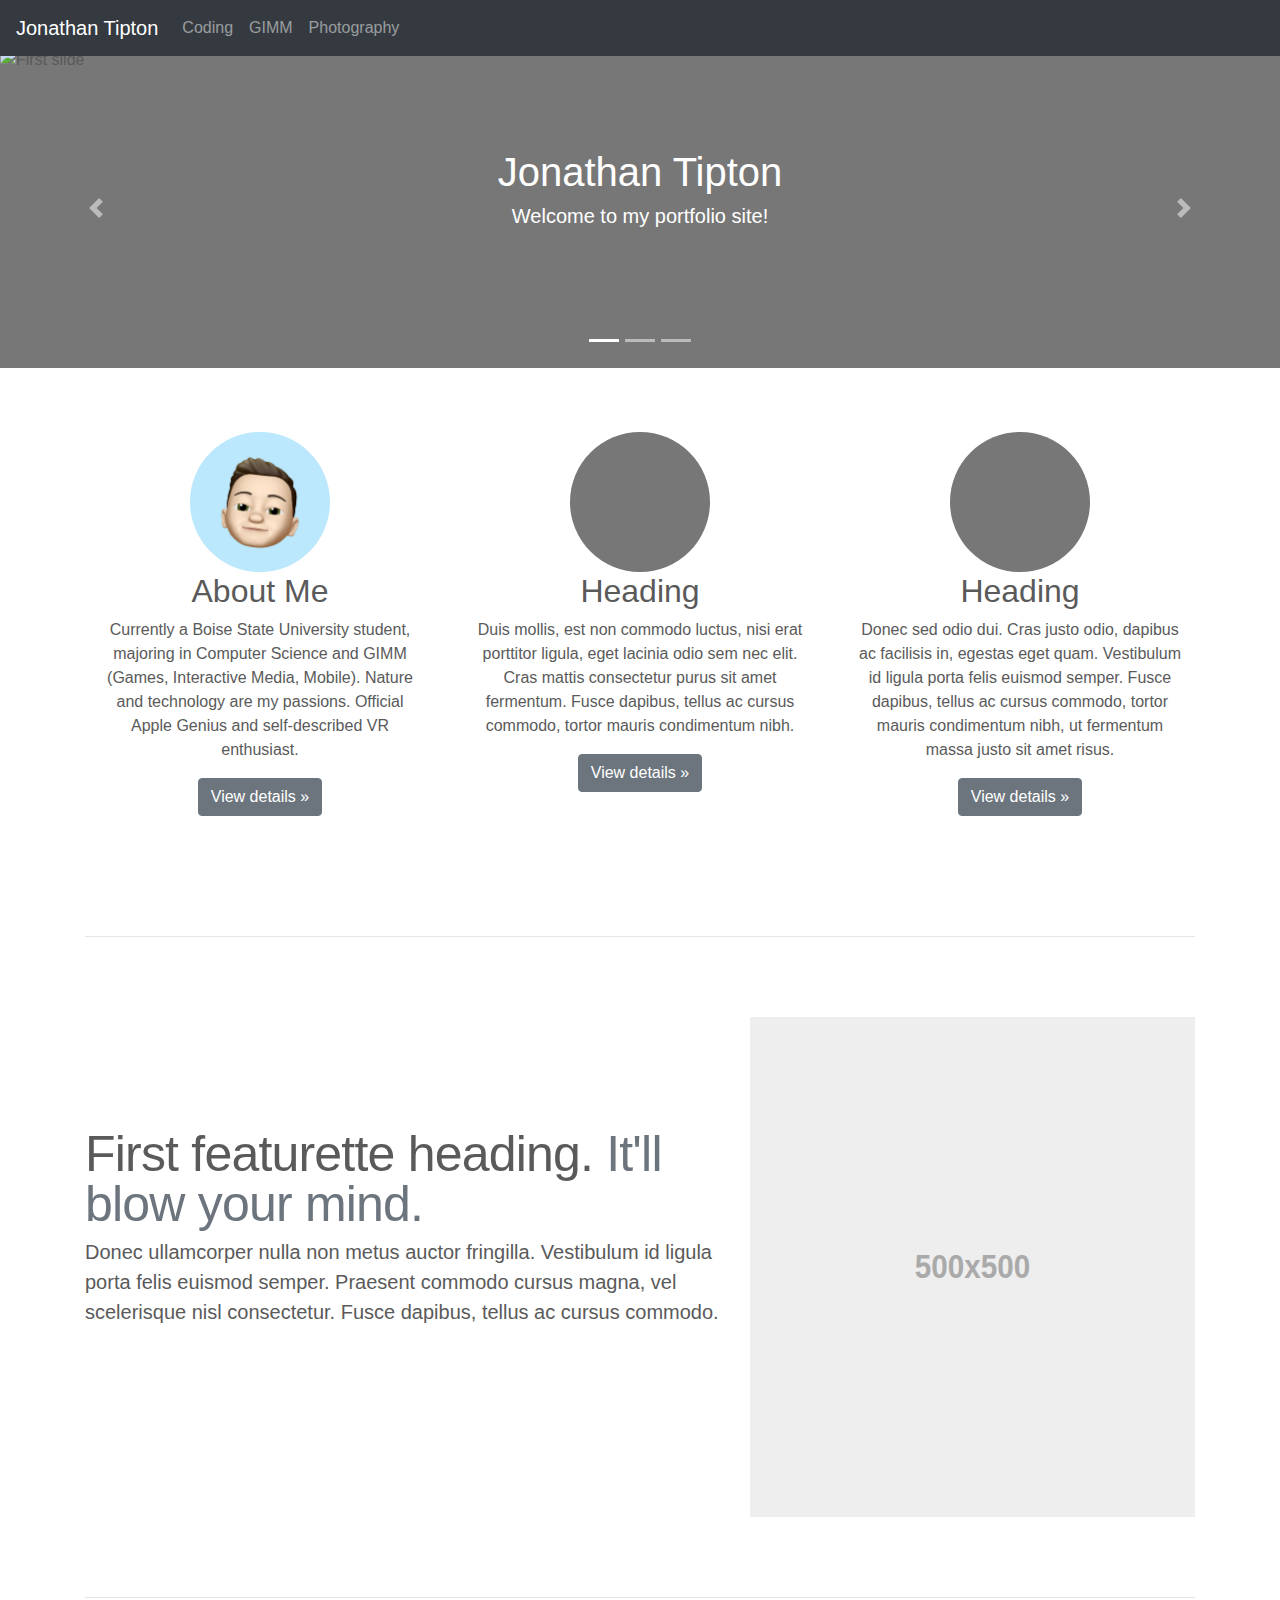
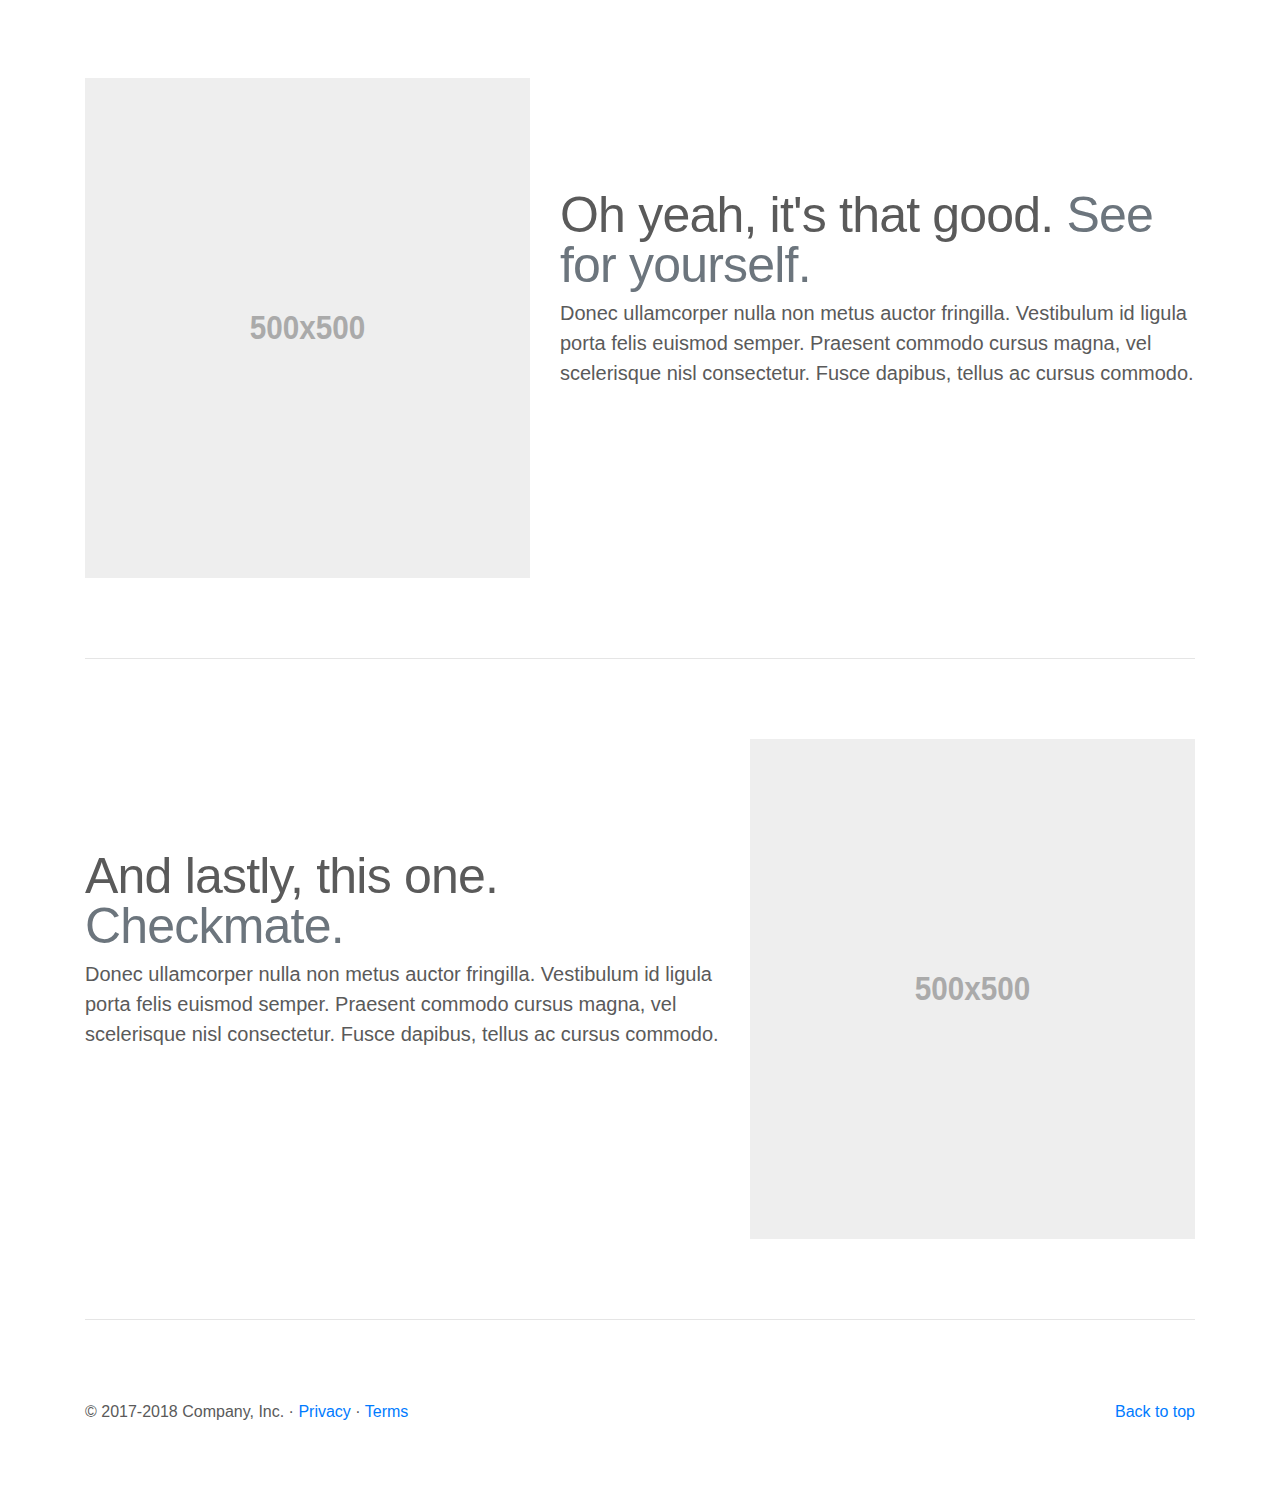
==== bootstrap-4.0.0/docs/4.0/examples/carousel/index.html @ 47440051 "Redo" ====
<!doctype html>
<html lang="en">
  <head>
    <meta charset="utf-8">
    <meta name="viewport" content="width=device-width, initial-scale=1, shrink-to-fit=no">
    <meta name="description" content="">
    <link rel="icon" href="Media/logo.png">

    <title>Jonathan Tipton</title>

    <!-- Bootstrap core CSS -->
    <link href="../../../../dist/css/bootstrap.min.css" rel="stylesheet">

    <!-- Custom styles for this template -->
    <link href="carousel.css" rel="stylesheet">
  </head>
  <body>

    <header>
      <nav class="navbar navbar-expand-md navbar-dark fixed-top bg-dark">
        <a class="navbar-brand" href="index.html">Jonathan Tipton</a>
        <button class="navbar-toggler" type="button" data-toggle="collapse" data-target="#navbarCollapse" aria-controls="navbarCollapse" aria-expanded="false" aria-label="Toggle navigation">
          <span class="navbar-toggler-icon"></span>
        </button>
        <div class="collapse navbar-collapse" id="navbarCollapse">
          <ul class="navbar-nav mr-auto">
            <li class="nav-item ">
              <a class="nav-link" href="coding.html">Coding</a>
            </li>
            <li class="nav-item">
              <a class="nav-link" href="gimm.html">GIMM</a>
            </li>
            <li class="nav-item">
              <a class="nav-link" href="photography.html">Photography</a>
            </li>
            </ul>
        </div>
      </nav>
    </header>

    <main role="main">

      <div id="myCarousel" class="carousel slide" data-ride="carousel">
        <ol class="carousel-indicators">
          <li data-target="#myCarousel" data-slide-to="0" class="active"></li>
          <li data-target="#myCarousel" data-slide-to="1"></li>
          <li data-target="#myCarousel" data-slide-to="2"></li>
        </ol>
        <div class="carousel-inner">
          <div class="carousel-item active">
            <img class="first-slide" src="../../../../assets/Media/stars.jpg" alt="First slide">
            <div class="container">
              <div class="carousel-caption center">
                <h1>Jonathan Tipton</h1>
                <h5>Welcome to my portfolio site!</h5>
              </div>
            </div>
          </div>
          <div class="carousel-item">
            <img class="second-slide" src="../../../../assets/Media/eclipse.jpeg" alt="Second slide">
            <div class="container">
              <div class="carousel-caption center">
                <h1>Have you ever wondered...</h1>
                <p>how technology influences our own perception of reality?</p>
              </div>
            </div>
          </div>
          <div class="carousel-item">
            <img class="third-slide" src="../../../../assets/Media/city.jpeg" alt="Third slide">
            <div class="container">
              <div class="carousel-caption center">
                <h1>Photography & Programming</h1>
                <p>Has there ever been a more perfect union?</p>
                <p><a class="btn btn-lg btn-primary fantasy float-left" href="#" role="button">Browse Gallery</a><a class="btn float-right btn-lg btn-primary courier" href="#" role="button">View Projects</a></p>
              </div>
            </div>
          </div>
        </div>
        <a class="carousel-control-prev" href="#myCarousel" role="button" data-slide="prev">
          <span class="carousel-control-prev-icon" aria-hidden="true"></span>
          <span class="sr-only">Previous</span>
        </a>
        <a class="carousel-control-next" href="#myCarousel" role="button" data-slide="next">
          <span class="carousel-control-next-icon" aria-hidden="true"></span>
          <span class="sr-only">Next</span>
        </a>
      </div>


      <!-- Marketing messaging and featurettes
      ================================================== -->
      <!-- Wrap the rest of the page in another container to center all the content. -->

      <div class="container marketing">

        <!-- Three columns of text below the carousel -->
        <div class="row">
          <div class="col-lg-4">
            <img class="rounded-circle" src="../../../../assets/Media/animoji.jpeg" alt="Generic placeholder image" width="140" height="140">
            <h2>About Me</h2>
            <p>Currently a Boise State University student, majoring in Computer Science and GIMM (Games, Interactive Media, Mobile). Nature and technology are my passions. Official Apple Genius and self-described VR enthusiast.</p>
            <p><a class="btn btn-secondary" href="#" role="button">View details &raquo;</a></p>
          </div><!-- /.col-lg-4 -->
          <div class="col-lg-4">
            <img class="rounded-circle" src="[data-uri]" alt="Generic placeholder image" width="140" height="140">
            <h2>Heading</h2>
            <p>Duis mollis, est non commodo luctus, nisi erat porttitor ligula, eget lacinia odio sem nec elit. Cras mattis consectetur purus sit amet fermentum. Fusce dapibus, tellus ac cursus commodo, tortor mauris condimentum nibh.</p>
            <p><a class="btn btn-secondary" href="#" role="button">View details &raquo;</a></p>
          </div><!-- /.col-lg-4 -->
          <div class="col-lg-4">
            <img class="rounded-circle" src="[data-uri]" alt="Generic placeholder image" width="140" height="140">
            <h2>Heading</h2>
            <p>Donec sed odio dui. Cras justo odio, dapibus ac facilisis in, egestas eget quam. Vestibulum id ligula porta felis euismod semper. Fusce dapibus, tellus ac cursus commodo, tortor mauris condimentum nibh, ut fermentum massa justo sit amet risus.</p>
            <p><a class="btn btn-secondary" href="#" role="button">View details &raquo;</a></p>
          </div><!-- /.col-lg-4 -->
        </div><!-- /.row -->


        <!-- START THE FEATURETTES -->

        <hr class="featurette-divider">

        <div class="row featurette">
          <div class="col-md-7">
            <h2 class="featurette-heading">First featurette heading. <span class="text-muted">It'll blow your mind.</span></h2>
            <p class="lead">Donec ullamcorper nulla non metus auctor fringilla. Vestibulum id ligula porta felis euismod semper. Praesent commodo cursus magna, vel scelerisque nisl consectetur. Fusce dapibus, tellus ac cursus commodo.</p>
          </div>
          <div class="col-md-5">
            <img class="featurette-image img-fluid mx-auto" data-src="holder.js/500x500/auto" alt="Generic placeholder image">
          </div>
        </div>

        <hr class="featurette-divider">

        <div class="row featurette">
          <div class="col-md-7 order-md-2">
            <h2 class="featurette-heading">Oh yeah, it's that good. <span class="text-muted">See for yourself.</span></h2>
            <p class="lead">Donec ullamcorper nulla non metus auctor fringilla. Vestibulum id ligula porta felis euismod semper. Praesent commodo cursus magna, vel scelerisque nisl consectetur. Fusce dapibus, tellus ac cursus commodo.</p>
          </div>
          <div class="col-md-5 order-md-1">
            <img class="featurette-image img-fluid mx-auto" data-src="holder.js/500x500/auto" alt="Generic placeholder image">
          </div>
        </div>

        <hr class="featurette-divider">

        <div class="row featurette">
          <div class="col-md-7">
            <h2 class="featurette-heading">And lastly, this one. <span class="text-muted">Checkmate.</span></h2>
            <p class="lead">Donec ullamcorper nulla non metus auctor fringilla. Vestibulum id ligula porta felis euismod semper. Praesent commodo cursus magna, vel scelerisque nisl consectetur. Fusce dapibus, tellus ac cursus commodo.</p>
          </div>
          <div class="col-md-5">
            <img class="featurette-image img-fluid mx-auto" data-src="holder.js/500x500/auto" alt="Generic placeholder image">
          </div>
        </div>

        <hr class="featurette-divider">

        <!-- /END THE FEATURETTES -->

      </div><!-- /.container -->


      <!-- FOOTER -->
      <footer class="container">
        <p class="float-right"><a href="#">Back to top</a></p>
        <p>&copy; 2017-2018 Company, Inc. &middot; <a href="#">Privacy</a> &middot; <a href="#">Terms</a></p>
      </footer>
    </main>

    <!-- Bootstrap core JavaScript
    ================================================== -->
    <!-- Placed at the end of the document so the pages load faster -->
    <script src="https://code.jquery.com/jquery-3.2.1.slim.min.js" integrity="sha384-KJ3o2DKtIkvYIK3UENzmM7KCkRr/rE9/Qpg6aAZGJwFDMVNA/GpGFF93hXpG5KkN" crossorigin="anonymous"></script>
    <script>window.jQuery || document.write('<script src="../../../../assets/js/vendor/jquery-slim.min.js"><\/script>')</script>
    <script src="../../../../assets/js/vendor/popper.min.js"></script>
    <script src="../../../../dist/js/bootstrap.min.js"></script>
    <!-- Just to make our placeholder images work. Don't actually copy the next line! -->
    <script src="../../../../assets/js/vendor/holder.min.js"></script>
  </body>
</html>
---- bootstrap-4.0.0/docs/4.0/examples/carousel/carousel.css ----
/* GLOBAL STYLES
-------------------------------------------------- */
/* Padding below the footer and lighter body text */

body {
  padding-top: 3rem;
  padding-bottom: 3rem;
  color: #5a5a5a;
}


/* CUSTOMIZE THE CAROUSEL
-------------------------------------------------- */

/* Carousel base class */
.carousel {
  margin-bottom: 4rem;
}
/* Since positioning the image, we need to help out the caption */
.carousel-caption {
  bottom: 3rem;
  z-index: 10;
}

/* Declare heights because of positioning of img element */
.carousel-item {
  height: 20rem;
  background-color: #777;
  background-size: cover;
}
.carousel-item > img {
  max-width: 100%;
  min-height: 80%;
  bottom: 0;
 }

.center {
  width: 50% 50%;
  height: 60%;
}

.text-center {
  text-align: center;
}

.courier {
  font-family: courier;
}

.fantasy {
  font-family: cursive;

}

.float-left {
  float: left;
}

.float-right {
  float: right;
}

.black-text {
  color: black;
}

/* MARKETING CONTENT
-------------------------------------------------- */

/* Center align the text within the three columns below the carousel */
.marketing .col-lg-4 {
  margin-bottom: 1.5rem;
  text-align: center;
}
.marketing h2 {
  font-weight: 400;
}
.marketing .col-lg-4 p {
  margin-right: .75rem;
  margin-left: .75rem;
}


/* Featurettes
------------------------- */

.featurette-divider {
  margin: 5rem 0; /* Space out the Bootstrap <hr> more */
}

/* Thin out the marketing headings */
.featurette-heading {
  font-weight: 300;
  line-height: 1;
  letter-spacing: -.05rem;
}


/* RESPONSIVE CSS
-------------------------------------------------- */

@media (min-width: 40em) {
  /* Bump up size of carousel content */
  .carousel-caption p {
    margin-bottom: 1.25rem;
    font-size: 1.25rem;
    line-height: 1.4;
  }

  .featurette-heading {
    font-size: 50px;
  }
}

@media (min-width: 62em) {
  .featurette-heading {
    margin-top: 7rem;
  }
}
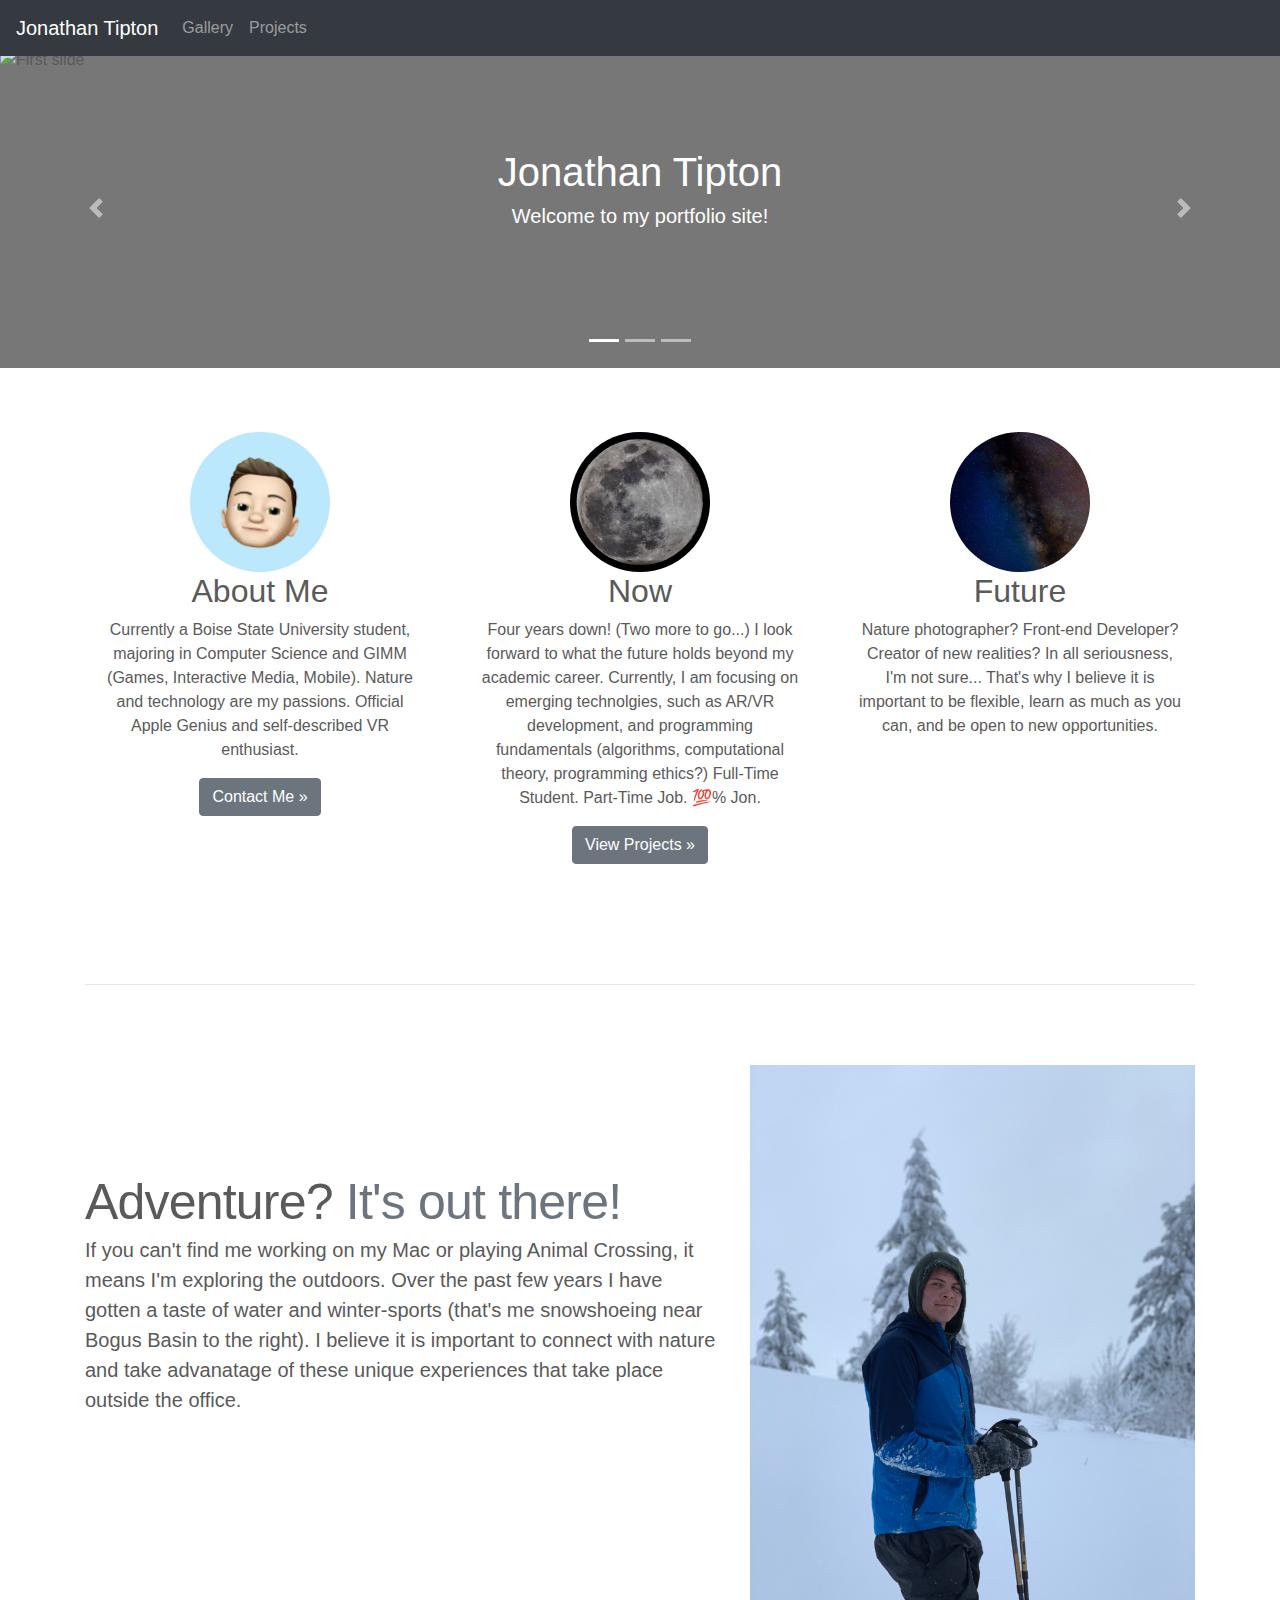
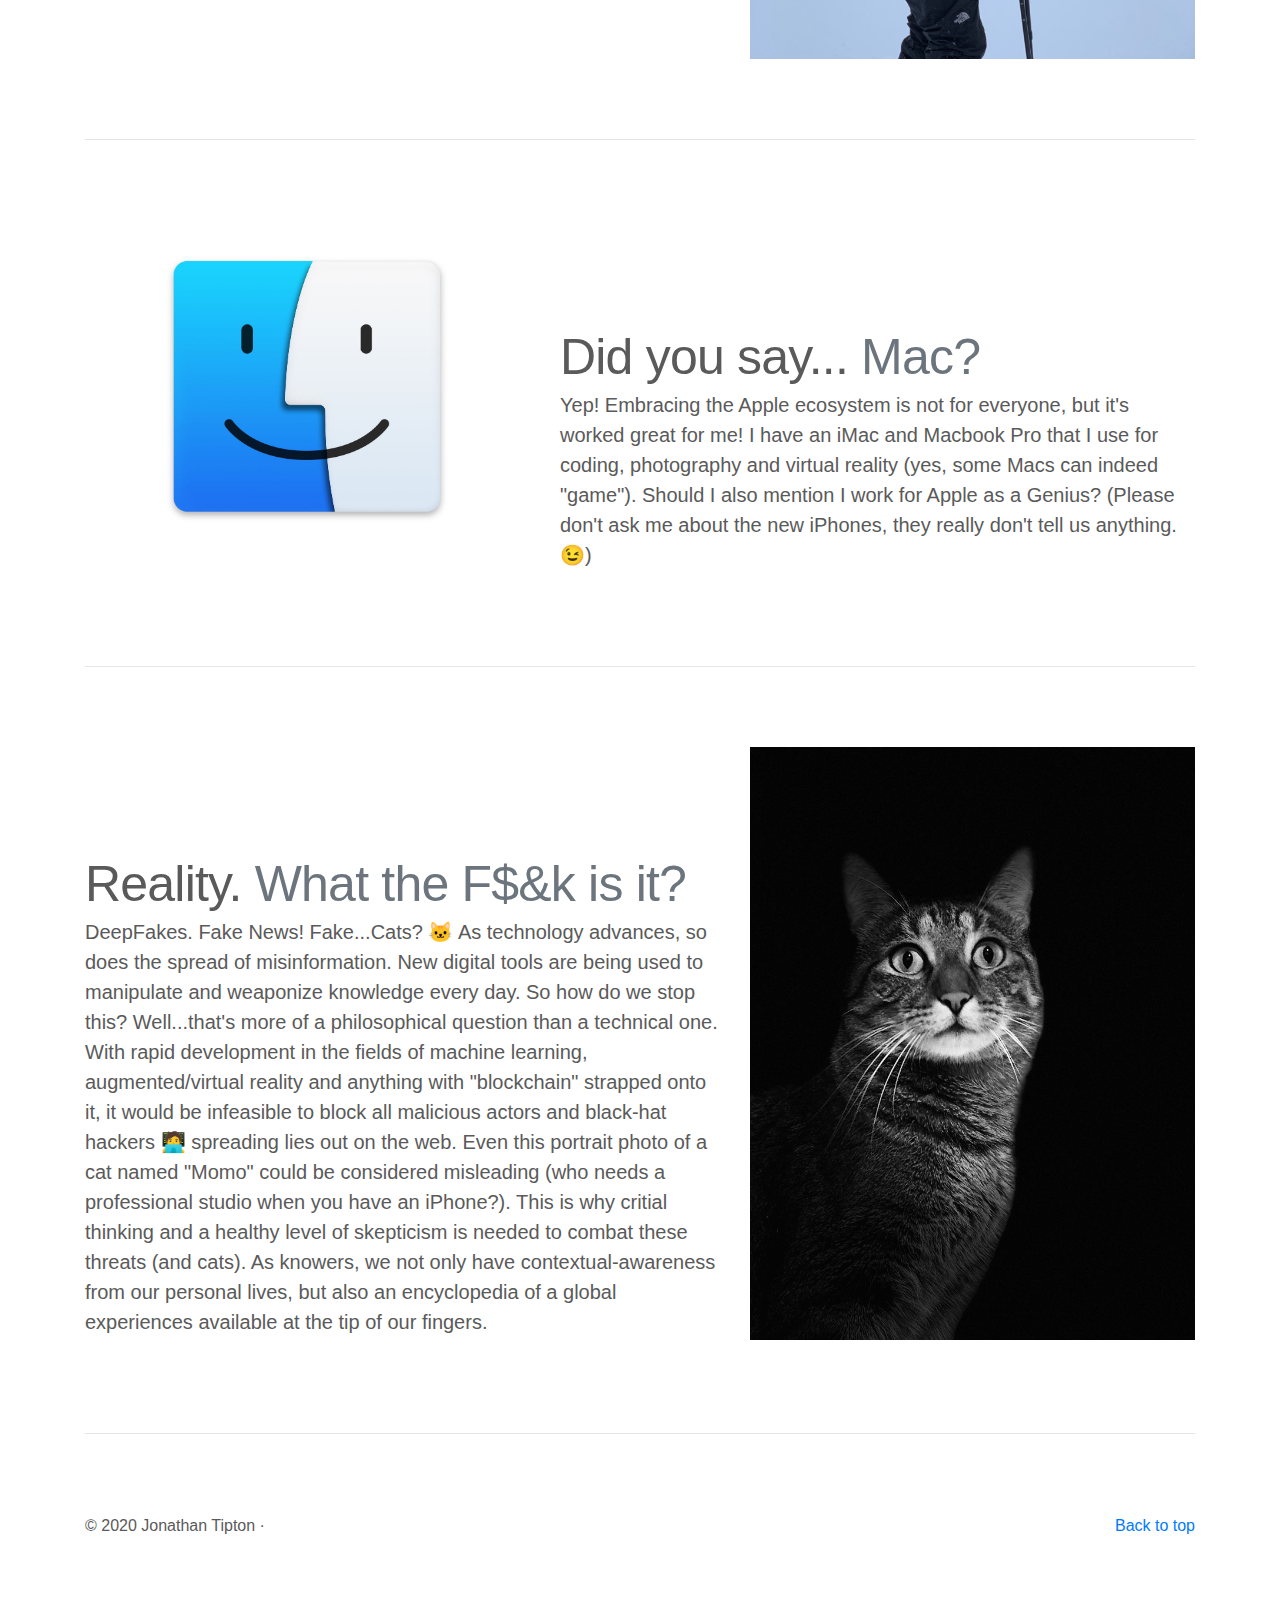
==== commit 0c71e5ec: "Finished Index" ====
--- a/bootstrap-4.0.0/docs/4.0/examples/carousel/index.html
+++ b/bootstrap-4.0.0/docs/4.0/examples/carousel/index.html
@@ -25,13 +25,11 @@
         <div class="collapse navbar-collapse" id="navbarCollapse">
           <ul class="navbar-nav mr-auto">
             <li class="nav-item ">
-              <a class="nav-link" href="coding.html">Coding</a>
+              <a class="nav-link" href="coding.html">Gallery</a>
             </li>
+
             <li class="nav-item">
-              <a class="nav-link" href="gimm.html">GIMM</a>
-            </li>
-            <li class="nav-item">
-              <a class="nav-link" href="photography.html">Photography</a>
+              <a class="nav-link" href="photography.html">Projects</a>
             </li>
             </ul>
         </div>
@@ -61,7 +59,7 @@
             <div class="container">
               <div class="carousel-caption center">
                 <h1>Have you ever wondered...</h1>
-                <p>how technology influences our own perception of reality?</p>
+                <p>how technology influences our perception of reality?</p>
               </div>
             </div>
           </div>
@@ -99,19 +97,18 @@
             <img class="rounded-circle" src="../../../../assets/Media/animoji.jpeg" alt="Generic placeholder image" width="140" height="140">
             <h2>About Me</h2>
             <p>Currently a Boise State University student, majoring in Computer Science and GIMM (Games, Interactive Media, Mobile). Nature and technology are my passions. Official Apple Genius and self-described VR enthusiast.</p>
-            <p><a class="btn btn-secondary" href="#" role="button">View details &raquo;</a></p>
+            <p><a class="btn btn-secondary" href="mailto:jonathantipton@u.boisestate.edu" role="button">Contact Me &raquo;</a></p>
           </div><!-- /.col-lg-4 -->
           <div class="col-lg-4">
-            <img class="rounded-circle" src="[data-uri]" alt="Generic placeholder image" width="140" height="140">
-            <h2>Heading</h2>
-            <p>Duis mollis, est non commodo luctus, nisi erat porttitor ligula, eget lacinia odio sem nec elit. Cras mattis consectetur purus sit amet fermentum. Fusce dapibus, tellus ac cursus commodo, tortor mauris condimentum nibh.</p>
-            <p><a class="btn btn-secondary" href="#" role="button">View details &raquo;</a></p>
+            <img class="rounded-circle" src="../../../../assets/Media/moon.jpeg" alt="Generic placeholder image" width="140" height="140">
+            <h2>Now</h2>
+            <p>Four years down! (Two more to go...) I look forward to what the future holds beyond my academic career. Currently, I am focusing on emerging technolgies, such as AR/VR development, and programming fundamentals (algorithms, computational theory, programming ethics?) Full-Time Student. Part-Time Job. 💯% Jon.</p>
+            <p><a class="btn btn-secondary" href="coding.html" role="button">View Projects &raquo;</a></p>
           </div><!-- /.col-lg-4 -->
           <div class="col-lg-4">
-            <img class="rounded-circle" src="[data-uri]" alt="Generic placeholder image" width="140" height="140">
-            <h2>Heading</h2>
-            <p>Donec sed odio dui. Cras justo odio, dapibus ac facilisis in, egestas eget quam. Vestibulum id ligula porta felis euismod semper. Fusce dapibus, tellus ac cursus commodo, tortor mauris condimentum nibh, ut fermentum massa justo sit amet risus.</p>
-            <p><a class="btn btn-secondary" href="#" role="button">View details &raquo;</a></p>
+            <img class="rounded-circle" src="../../../../assets/Media/milky.jpeg" alt="Generic placeholder image" width="140" height="140">
+            <h2>Future</h2>
+            <p>Nature photographer? Front-end Developer? Creator of new realities? In all seriousness, I'm not sure... That's why I believe it is important to be flexible, learn as much as you can, and be open to new opportunities.</p>
           </div><!-- /.col-lg-4 -->
         </div><!-- /.row -->
 
@@ -122,11 +119,13 @@
 
         <div class="row featurette">
           <div class="col-md-7">
-            <h2 class="featurette-heading">First featurette heading. <span class="text-muted">It'll blow your mind.</span></h2>
-            <p class="lead">Donec ullamcorper nulla non metus auctor fringilla. Vestibulum id ligula porta felis euismod semper. Praesent commodo cursus magna, vel scelerisque nisl consectetur. Fusce dapibus, tellus ac cursus commodo.</p>
+            <h2 class="featurette-heading">Adventure? <span class="text-muted">It's out there!</span></h2>
+            <p class="lead">If you can't find me working on my Mac or playing Animal Crossing, it means I'm exploring the outdoors.
+                            Over the past few years I have gotten a taste of water and winter-sports (that's me snowshoeing near Bogus Basin to the right).
+                            I believe it is important to connect with nature and take advanatage of these unique experiences that take place outside the office.</p>
           </div>
           <div class="col-md-5">
-            <img class="featurette-image img-fluid mx-auto" data-src="holder.js/500x500/auto" alt="Generic placeholder image">
+            <img class="featurette-image img-fluid mx-auto" src="../../../../assets/Media/me.jpeg" alt="Generic placeholder image">
           </div>
         </div>
 
@@ -134,11 +133,12 @@
 
         <div class="row featurette">
           <div class="col-md-7 order-md-2">
-            <h2 class="featurette-heading">Oh yeah, it's that good. <span class="text-muted">See for yourself.</span></h2>
-            <p class="lead">Donec ullamcorper nulla non metus auctor fringilla. Vestibulum id ligula porta felis euismod semper. Praesent commodo cursus magna, vel scelerisque nisl consectetur. Fusce dapibus, tellus ac cursus commodo.</p>
+            <h2 class="featurette-heading">Did you say... <span class="text-muted">Mac?</span></h2>
+            <p class="lead">Yep! Embracing the Apple ecosystem is not for everyone, but it's worked great for me! I have an iMac and Macbook Pro
+                            that I use for coding, photography and virtual reality (yes, some Macs can indeed "game"). Should I also mention I work for Apple as a Genius? (Please don't ask me about the new iPhones, they really don't tell us anything. 😉)</p>
           </div>
           <div class="col-md-5 order-md-1">
-            <img class="featurette-image img-fluid mx-auto" data-src="holder.js/500x500/auto" alt="Generic placeholder image">
+            <img class="featurette-image img-fluid mx-auto" src="../../../../assets/Media/finder.jpeg" alt="Generic placeholder image">
           </div>
         </div>
 
@@ -146,11 +146,16 @@
 
         <div class="row featurette">
           <div class="col-md-7">
-            <h2 class="featurette-heading">And lastly, this one. <span class="text-muted">Checkmate.</span></h2>
-            <p class="lead">Donec ullamcorper nulla non metus auctor fringilla. Vestibulum id ligula porta felis euismod semper. Praesent commodo cursus magna, vel scelerisque nisl consectetur. Fusce dapibus, tellus ac cursus commodo.</p>
+            <h2 class="featurette-heading">Reality. <span class="text-muted">What the F$&k is it?</span></h2>
+            <p class="lead">DeepFakes. Fake News! Fake...Cats? 🐱 As technology advances, so does the spread of misinformation. New digital tools are being used to manipulate and weaponize knowledge every day. So how do we stop this?
+                            Well...that's more of a philosophical question than a technical one. With rapid development in the fields of machine learning, augmented/virtual reality and anything with "blockchain" strapped onto it,
+                            it would be infeasible to block all malicious actors and black-hat hackers 🧑‍💻 spreading lies out on the web. Even this portrait photo of a cat named "Momo" could be considered misleading (who needs a professional studio when you have an iPhone?).
+                            This is why critial thinking and a healthy level of skepticism is needed to combat these threats (and cats). As knowers, we not only have contextual-awareness from our personal lives, but also an encyclopedia of a global experiences
+                            available at the tip of our fingers.</p>
           </div>
+
           <div class="col-md-5">
-            <img class="featurette-image img-fluid mx-auto" data-src="holder.js/500x500/auto" alt="Generic placeholder image">
+            <img class="featurette-image img-fluid mx-auto" src="../../../../assets/Media/momo.jpeg" alt="Generic placeholder image">
           </div>
         </div>
 
@@ -164,7 +169,7 @@
       <!-- FOOTER -->
       <footer class="container">
         <p class="float-right"><a href="#">Back to top</a></p>
-        <p>&copy; 2017-2018 Company, Inc. &middot; <a href="#">Privacy</a> &middot; <a href="#">Terms</a></p>
+        <p>&copy; 2020 Jonathan Tipton &middot;</p>
       </footer>
     </main>
 
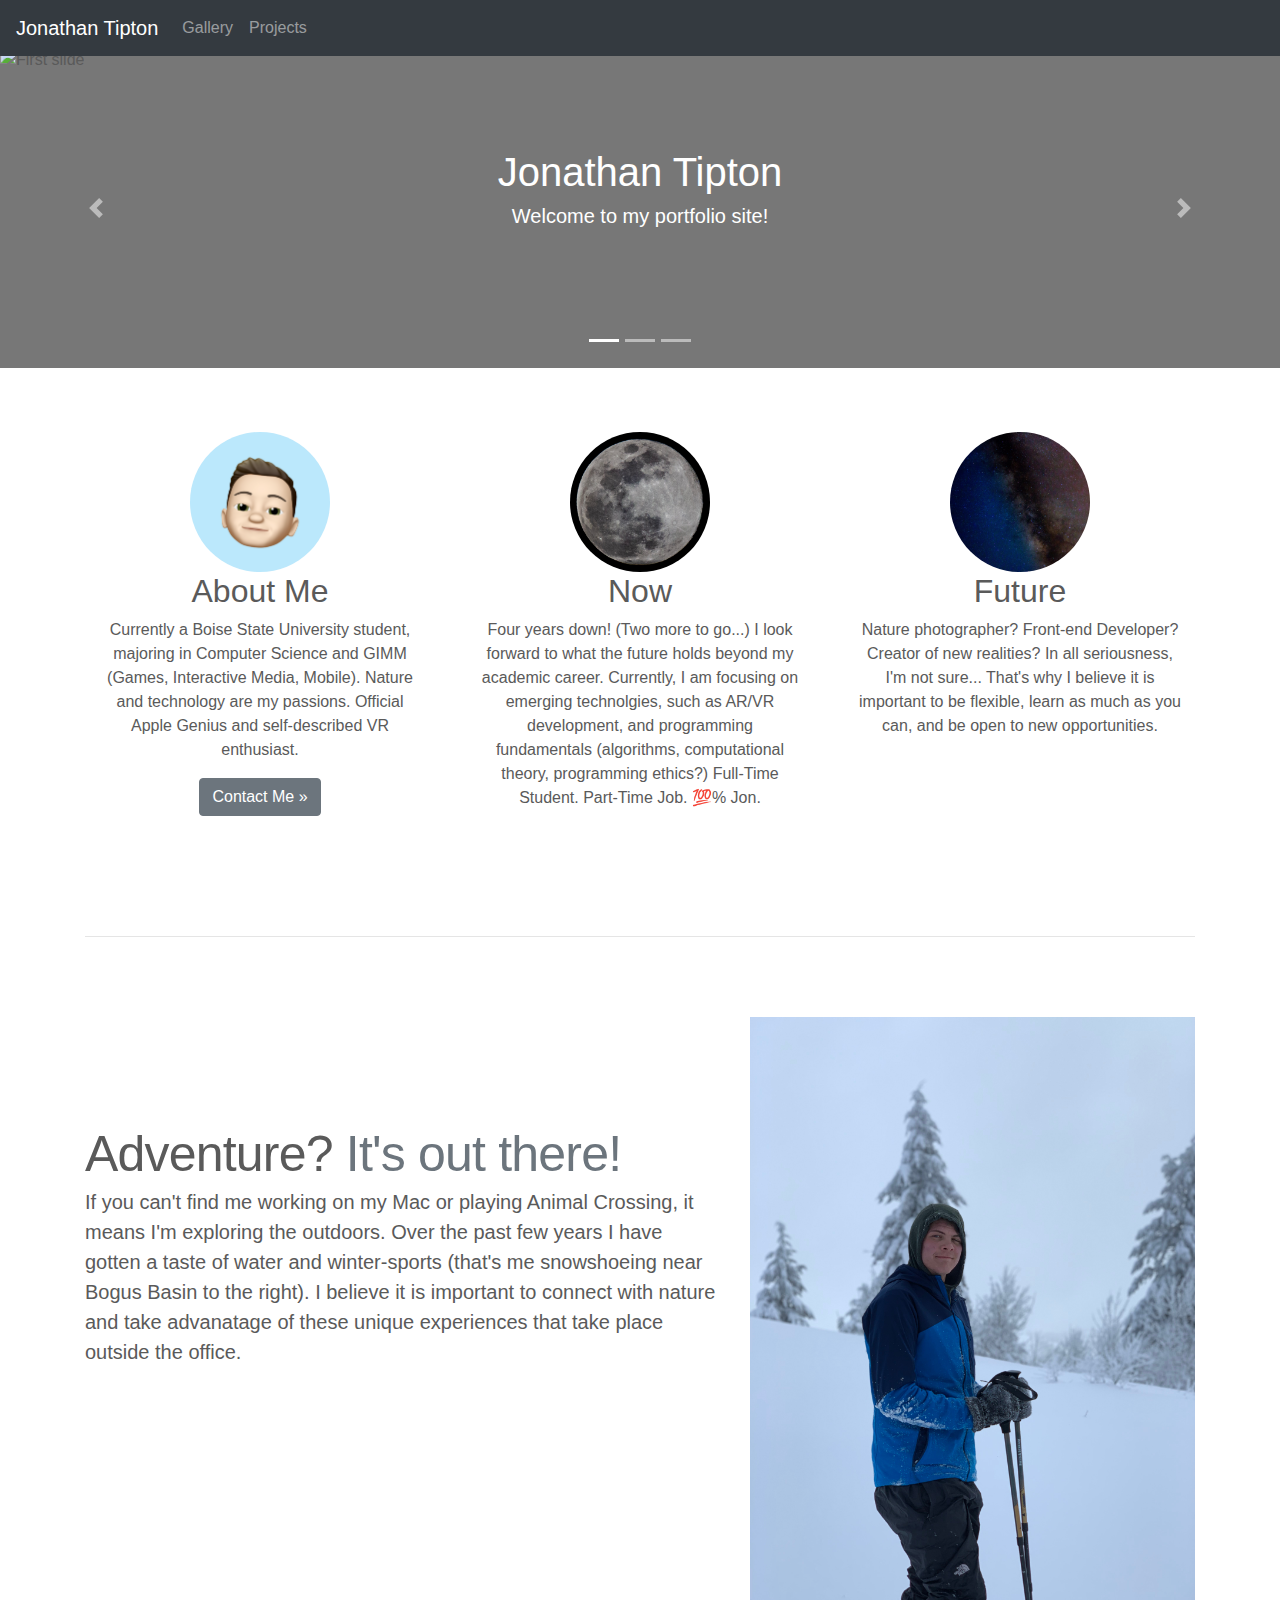
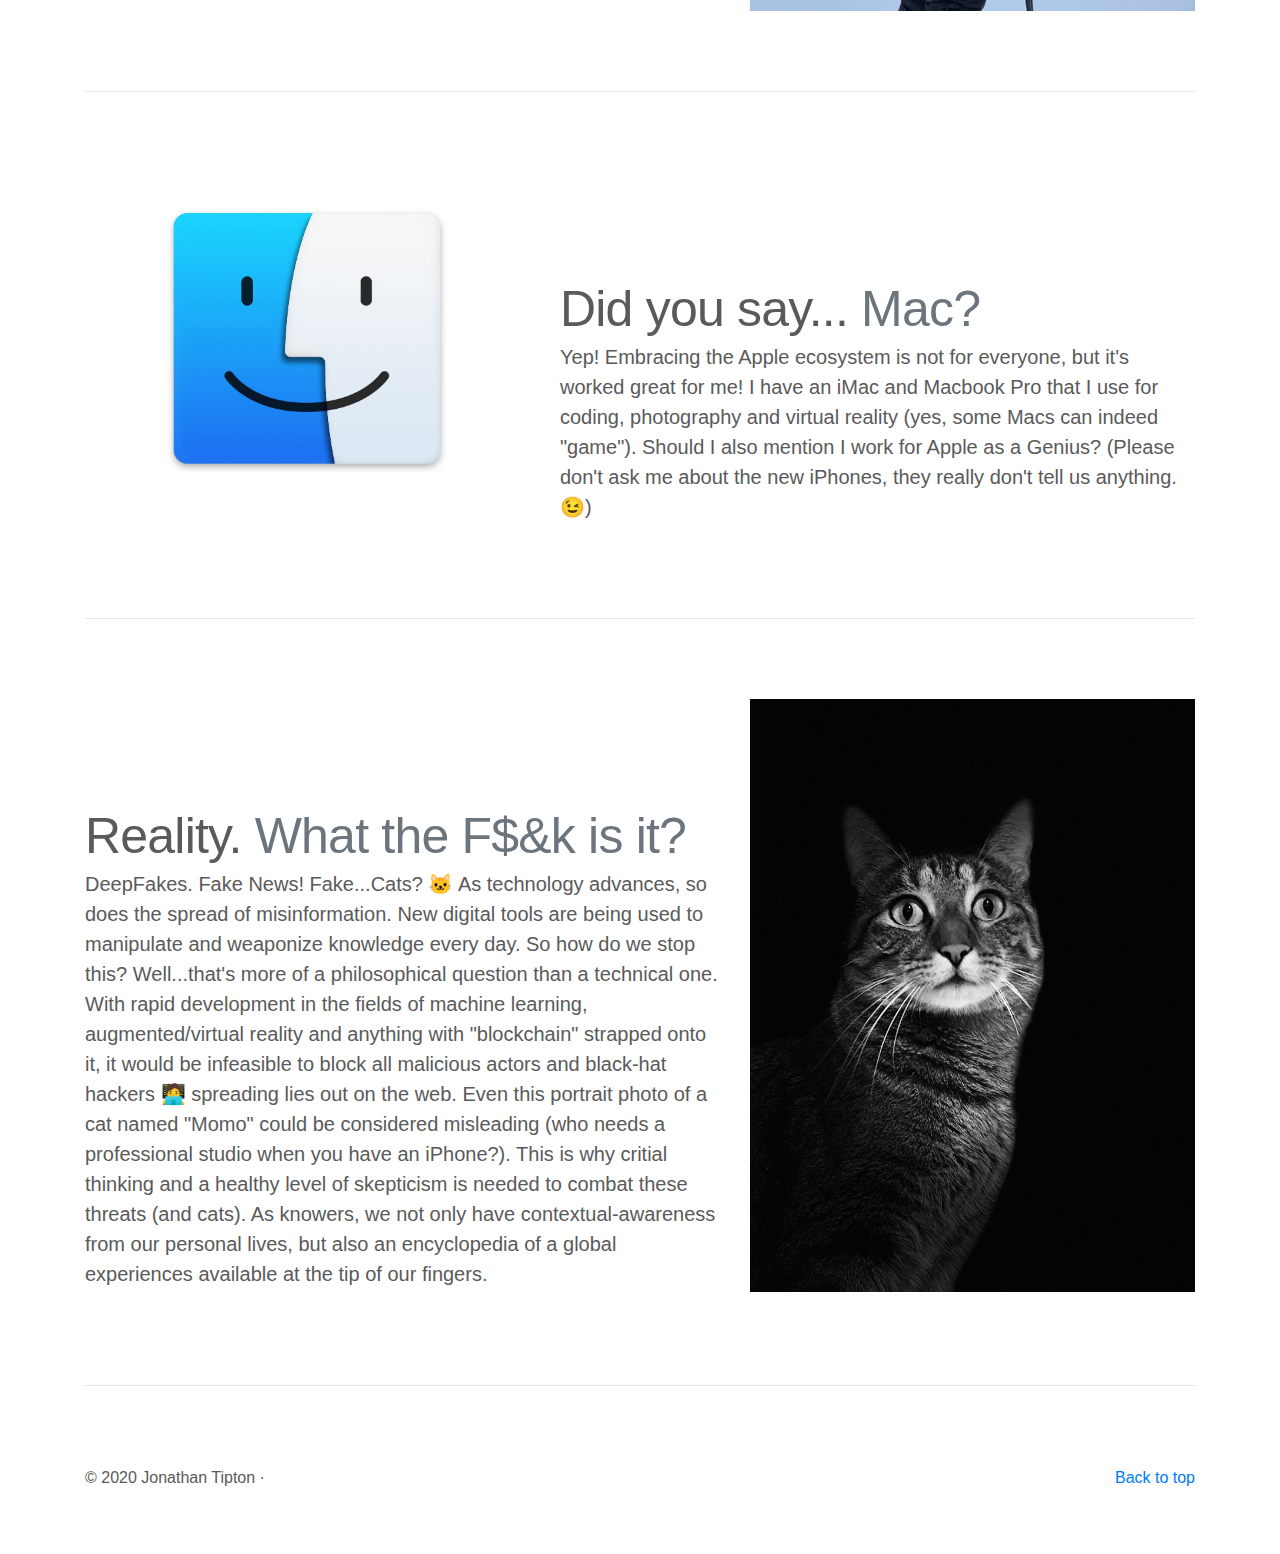
==== commit bdc4cda2: "FINAL COMMIT" ====
--- a/bootstrap-4.0.0/docs/4.0/examples/carousel/index.html
+++ b/bootstrap-4.0.0/docs/4.0/examples/carousel/index.html
@@ -25,11 +25,11 @@
         <div class="collapse navbar-collapse" id="navbarCollapse">
           <ul class="navbar-nav mr-auto">
             <li class="nav-item ">
-              <a class="nav-link" href="coding.html">Gallery</a>
+              <a class="nav-link" href="gallery.html">Gallery</a>
             </li>
 
             <li class="nav-item">
-              <a class="nav-link" href="photography.html">Projects</a>
+              <a class="nav-link" href="projects.html">Projects</a>
             </li>
             </ul>
         </div>
@@ -69,7 +69,6 @@
               <div class="carousel-caption center">
                 <h1>Photography & Programming</h1>
                 <p>Has there ever been a more perfect union?</p>
-                <p><a class="btn btn-lg btn-primary fantasy float-left" href="#" role="button">Browse Gallery</a><a class="btn float-right btn-lg btn-primary courier" href="#" role="button">View Projects</a></p>
               </div>
             </div>
           </div>
@@ -103,7 +102,6 @@
             <img class="rounded-circle" src="../../../../assets/Media/moon.jpeg" alt="Generic placeholder image" width="140" height="140">
             <h2>Now</h2>
             <p>Four years down! (Two more to go...) I look forward to what the future holds beyond my academic career. Currently, I am focusing on emerging technolgies, such as AR/VR development, and programming fundamentals (algorithms, computational theory, programming ethics?) Full-Time Student. Part-Time Job. 💯% Jon.</p>
-            <p><a class="btn btn-secondary" href="coding.html" role="button">View Projects &raquo;</a></p>
           </div><!-- /.col-lg-4 -->
           <div class="col-lg-4">
             <img class="rounded-circle" src="../../../../assets/Media/milky.jpeg" alt="Generic placeholder image" width="140" height="140">
--- a/bootstrap-4.0.0/docs/4.0/examples/carousel/carousel.css
+++ b/bootstrap-4.0.0/docs/4.0/examples/carousel/carousel.css
@@ -7,6 +7,7 @@
   padding-bottom: 3rem;
   color: #5a5a5a;
 }
+
 
 
 /* CUSTOMIZE THE CAROUSEL
@@ -95,7 +96,9 @@
   letter-spacing: -.05rem;
 }
 
-
+.padding-10 {
+  padding-top: 10%;
+}
 /* RESPONSIVE CSS
 -------------------------------------------------- */
 
